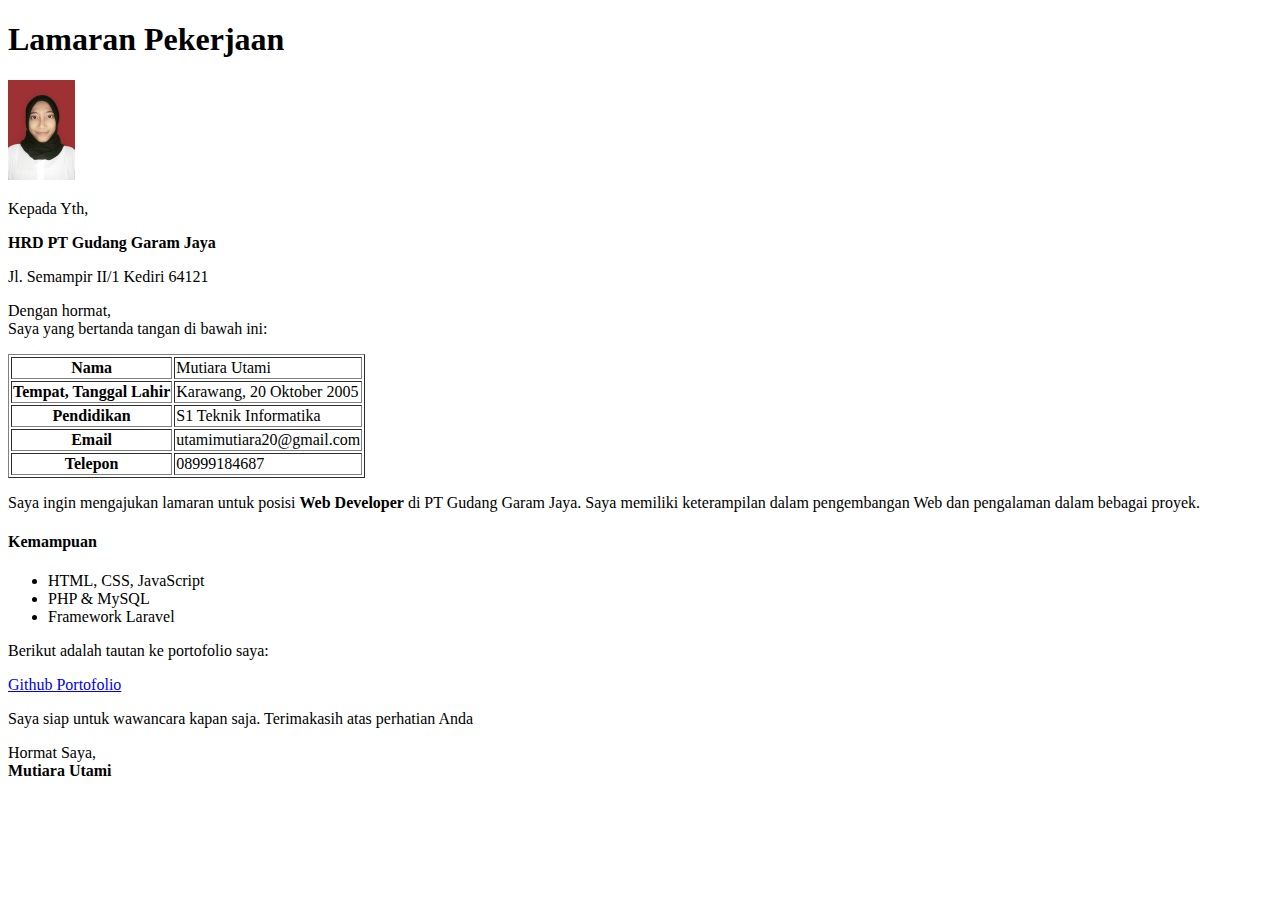
==== index.html @ 656beae9 "first commit" ====
<!DOCTYPE html>
<html>
    <head>
        <title>Lamaran Pekerjaan</title>
        <meta charset="utf-8">
        <link rel="stylesheet" href="style.css">
    </head>
        <body>
            <h1>Lamaran Pekerjaan</h1>
            <img src="pasfoto.jpg" alt="Pas Foto Mutiara Utami" height="100">
            <p>Kepada Yth,</p>
            <b>HRD PT Gudang Garam Jaya</b>
            <p>Jl. Semampir II/1 Kediri 64121</p>
            <p>Dengan hormat, <br>Saya yang bertanda tangan di bawah ini:</p>
            
            <table border="1">
                <tr>
                    <td align="center"><b>Nama</b></td>
                    <td>Mutiara Utami</td>
                </tr>
                <tr>
                    <td align="center"><b>Tempat, Tanggal Lahir</b></td>
                    <td>Karawang, 20 Oktober 2005</td>
                </tr>
                <tr>
                    <td align="center"><b>Pendidikan</b></td>
                    <td>S1 Teknik Informatika</td>
                </tr>
                <tr>
                    <td align="center"><b>Email</b></td>
                    <td>utamimutiara20@gmail.com</td>
                </tr>
                <tr>
                    <td align="center"><b>Telepon</b></td>
                    <td>08999184687</td>
                </tr>
            </table>
            <p>Saya ingin mengajukan lamaran untuk posisi <b>Web Developer</b> di PT Gudang Garam Jaya. Saya memiliki keterampilan dalam pengembangan Web dan pengalaman dalam bebagai proyek.</p>
            
            <h4>Kemampuan</h4>
            <ul>
                <li>HTML, CSS, JavaScript</li>
                <li>PHP & MySQL</li>
                <li>Framework Laravel</li>
            </ul>

            <p>Berikut adalah tautan ke portofolio saya:</p>
            <a href="https://github.com/MutiaraUtami">Github Portofolio</a>

            <p>Saya siap untuk wawancara kapan saja. Terimakasih atas perhatian Anda</p>

            <p>Hormat Saya, <br> <b>Mutiara Utami</b></p>
        </body>
</html>
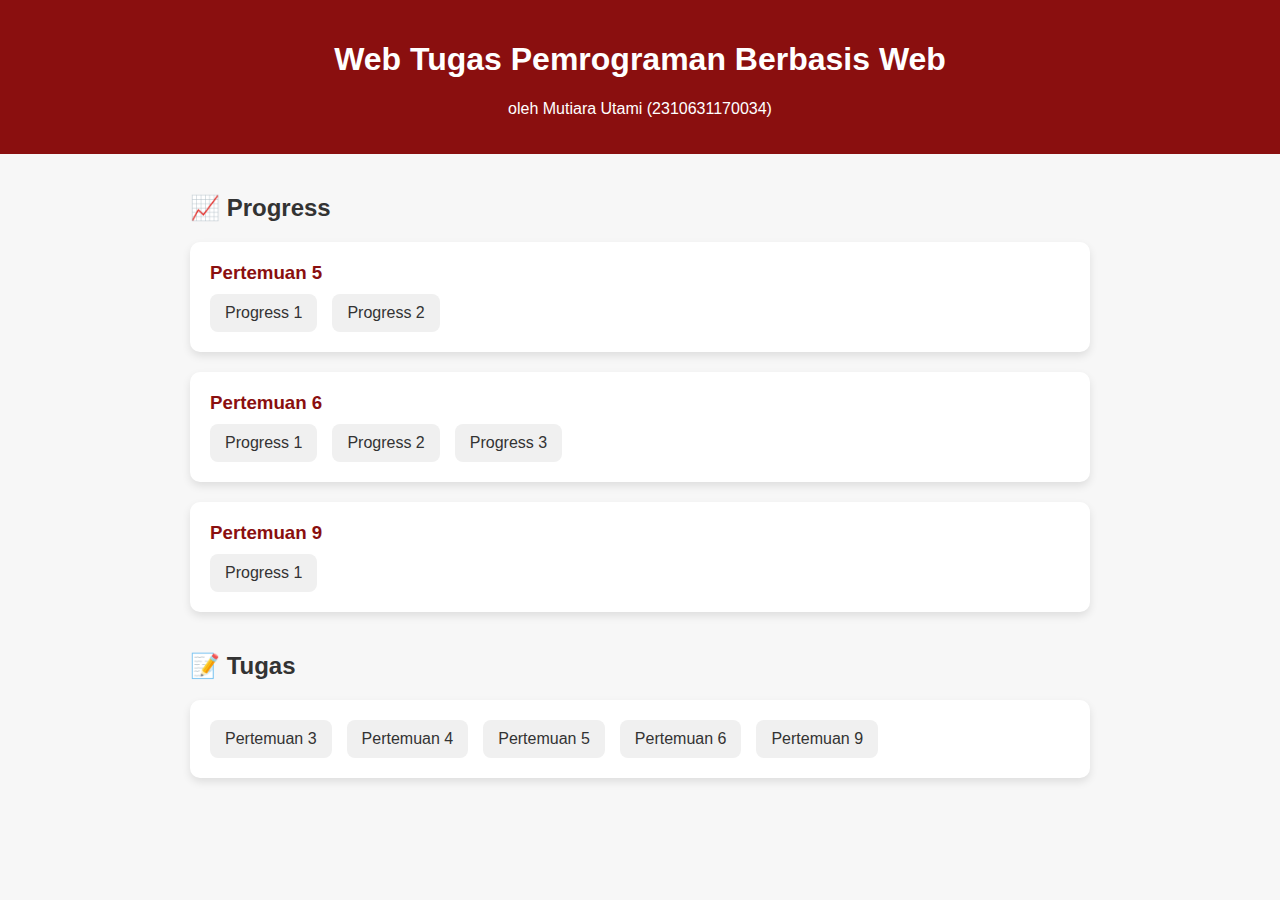
==== commit 0ed3f3d0: "pertemuan 9" ====
--- a/index.html
+++ b/index.html
@@ -1,54 +1,108 @@
 <!DOCTYPE html>
-<html>
-    <head>
-        <title>Lamaran Pekerjaan</title>
-        <meta charset="utf-8">
-        <link rel="stylesheet" href="style.css">
-    </head>
-        <body>
-            <h1>Lamaran Pekerjaan</h1>
-            <img src="pasfoto.jpg" alt="Pas Foto Mutiara Utami" height="100">
-            <p>Kepada Yth,</p>
-            <b>HRD PT Gudang Garam Jaya</b>
-            <p>Jl. Semampir II/1 Kediri 64121</p>
-            <p>Dengan hormat, <br>Saya yang bertanda tangan di bawah ini:</p>
-            
-            <table border="1">
-                <tr>
-                    <td align="center"><b>Nama</b></td>
-                    <td>Mutiara Utami</td>
-                </tr>
-                <tr>
-                    <td align="center"><b>Tempat, Tanggal Lahir</b></td>
-                    <td>Karawang, 20 Oktober 2005</td>
-                </tr>
-                <tr>
-                    <td align="center"><b>Pendidikan</b></td>
-                    <td>S1 Teknik Informatika</td>
-                </tr>
-                <tr>
-                    <td align="center"><b>Email</b></td>
-                    <td>utamimutiara20@gmail.com</td>
-                </tr>
-                <tr>
-                    <td align="center"><b>Telepon</b></td>
-                    <td>08999184687</td>
-                </tr>
-            </table>
-            <p>Saya ingin mengajukan lamaran untuk posisi <b>Web Developer</b> di PT Gudang Garam Jaya. Saya memiliki keterampilan dalam pengembangan Web dan pengalaman dalam bebagai proyek.</p>
-            
-            <h4>Kemampuan</h4>
-            <ul>
-                <li>HTML, CSS, JavaScript</li>
-                <li>PHP & MySQL</li>
-                <li>Framework Laravel</li>
-            </ul>
+<html lang="id">
+<head>
+  <meta charset="UTF-8" />
+  <meta name="viewport" content="width=device-width, initial-scale=1.0"/>
+  <title>Web Tugas PBW</title>
+  <style>
+    body {
+      font-family: 'Poppins', sans-serif;
+      background-color: #f7f7f7;
+      margin: 0;
+      padding: 0;
+    }
+    header {
+      background-color: #8a0f0f;
+      color: white;
+      padding: 20px;
+      text-align: center;
+    }
+    main {
+      max-width: 900px;
+      margin: 40px auto;
+      padding: 0 20px;
+    }
+    h2 {
+      color: #333;
+      margin-top: 40px;
+    }
+    .section {
+      margin-top: 20px;
+    }
+    .pertemuan-box {
+      background-color: #ffffff;
+      border-radius: 10px;
+      box-shadow: 0 4px 8px rgba(0,0,0,0.1);
+      margin-bottom: 20px;
+      padding: 20px;
+    }
+    .pertemuan-box h3 {
+      margin: 0 0 10px 0;
+      color: #8a0f0f;
+    }
+    .progress-list,
+    .tugas-list {
+      display: flex;
+      flex-wrap: wrap;
+      gap: 15px;
+    }
+    .progress-list a,
+    .tugas-list a {
+      background-color: #f0f0f0;
+      padding: 10px 15px;
+      border-radius: 8px;
+      text-decoration: none;
+      color: #333;
+      transition: background-color 0.2s;
+    }
+    .progress-list a:hover,
+    .tugas-list a:hover {
+      background-color: #d6e9ff;
+    }
+  </style>
+</head>
+<body>
+  <header>
+    <h1>Web Tugas Pemrograman Berbasis Web</h1>
+    <p>oleh Mutiara Utami (2310631170034)</p>
+  </header>
 
-            <p>Berikut adalah tautan ke portofolio saya:</p>
-            <a href="https://github.com/MutiaraUtami">Github Portofolio</a>
+  <main>
+      <h2>📈 Progress</h2>
+      <div class="pertemuan-box">
+        <h3>Pertemuan 5</h3>
+        <div class="progress-list">
+          <a href="Pertemuan5Progres/1">Progress 1</a>
+          <a href="Pertemuan5Progres/2">Progress 2</a>
+        </div>
+      </div>
 
-            <p>Saya siap untuk wawancara kapan saja. Terimakasih atas perhatian Anda</p>
+      <div class="pertemuan-box">
+        <h3>Pertemuan 6</h3>
+        <div class="progress-list">
+          <a href="Pertemuan6Progres/1">Progress 1</a>
+          <a href="Pertemuan6Progres/2">Progress 2</a>
+          <a href="Pertemuan6Progres/3">Progress 3</a>
+        </div>
+      </div>
 
-            <p>Hormat Saya, <br> <b>Mutiara Utami</b></p>
-        </body>
-</html>+      <div class="pertemuan-box">
+        <h3>Pertemuan 9</h3>
+        <div class="progress-list">
+          <a href="Pertemuan9Progres">Progress 1</a>
+        </div>
+      </div>
+
+    <h2>📝 Tugas</h2>
+    <div class="pertemuan-box">
+      <div class="tugas-list">
+        <a href="Pertemuan3Tugas/index.html">Pertemuan 3</a>
+        <a href="Pertemuan4Tugas/form.html">Pertemuan 4</a>
+        <a href="Pertemuan5Tugas">Pertemuan 5</a>
+        <a href="Pertemuan6Tugas">Pertemuan 6</a>
+        <a href="Pertemuan9Tugas">Pertemuan 9</a>
+      </div>
+    </div>
+  </main>
+</body>
+</html>
